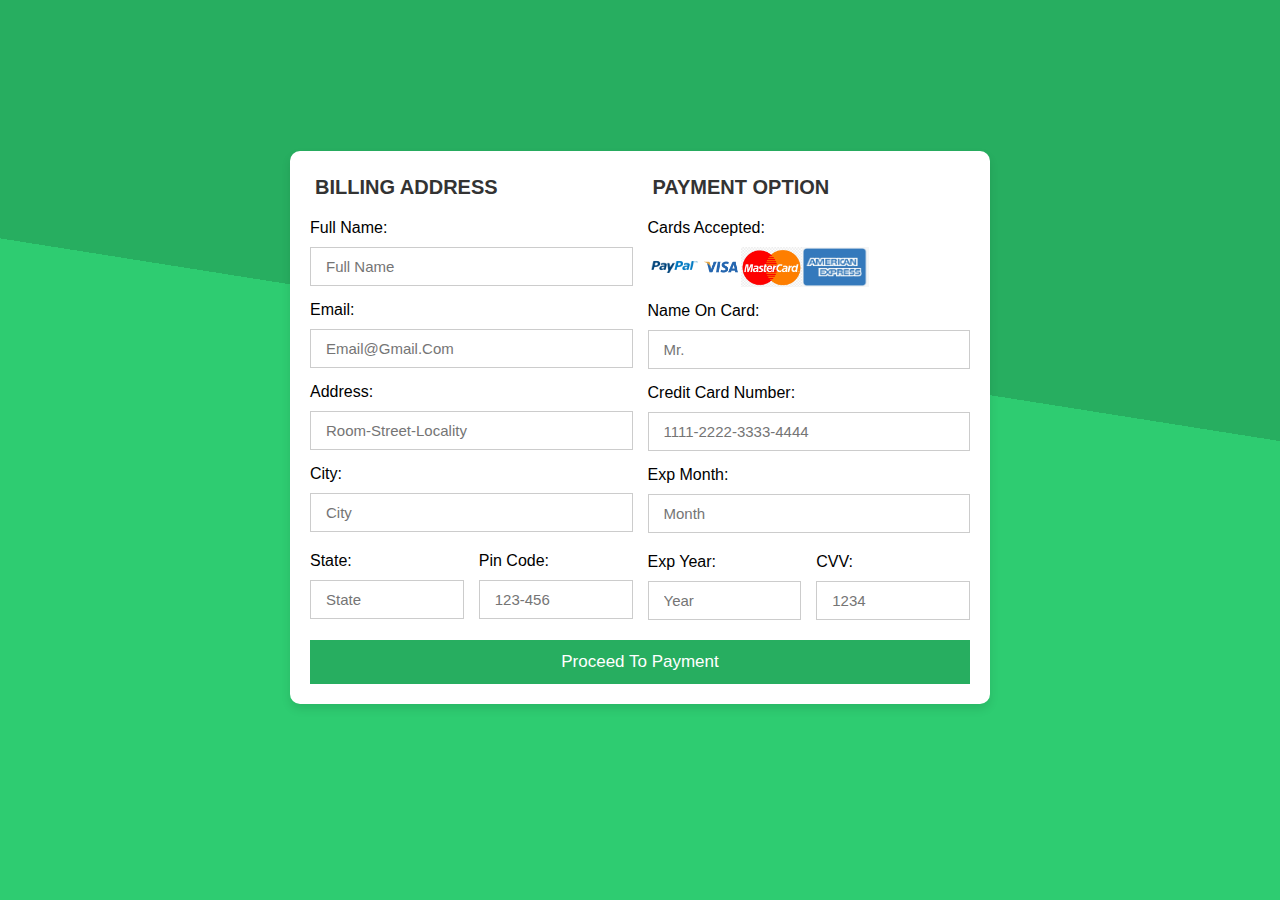
==== day_3/index.html @ 308318cb "day_3 update" ====
<!DOCTYPE html>
<html>
  <head>
    <meta charset="utf-8" />
    <meta http-equiv="X-UA-Compatible" content="IE=edge" />
    <title>Page Title</title>
    <meta name="viewport" content="width=device-width, initial-scale=1" />
    <link rel="stylesheet" type="text/css" media="screen" href="style.css" />
  </head>
  <body>
    <div class="container">
      <form id="form" action="">
        <div class="row">
          <div class="col">
            <h3 class="title">Billing address</h3>
            <div class="inputBox">
              <span>Full Name:</span>
              <input type="text" name="full_name" placeholder="full name" />
            </div>
            <div class="inputBox">
              <span>Email:</span>
              <input type="text" name="email" placeholder="Email@gmail.com" />
            </div>
            <div class="inputBox">
              <span>Address:</span>
              <input
                type="text"
                name="address"
                placeholder="Room-Street-Locality"
              />
            </div>
            <div class="inputBox">
              <span>City:</span>
              <input type="text" name="city" placeholder="city" />
            </div>
            <div class="flex">
              <div class="inputBox">
                <span>State:</span>
                <input type="text" name="state" placeholder="state" />
              </div>
              <div class="inputBox">
                <span>Pin Code:</span>
                <input type="text" name="pin_code" placeholder="123-456" />
              </div>
            </div>
          </div>
          <div class="col">
            <h3 class="title">Payment Option</h3>
            <div class="inputBox">
              <span>Cards accepted:</span>
              <div class="container_img">
                <img src="images/paypal.webp" />
                <img src="images/visa.png" />
                <img src="images/master.png" />
                <img src="images/american.png" />
              </div>
            </div>
            <div class="inputBox">
              <span>Name on card:</span>
              <input type="text" name="name_on_card" placeholder="mr." />
            </div>

            <div class="inputBox">
              <span>Credit Card number:</span>
              <input
                type="number"
                name="credit_card_number"
                placeholder="1111-2222-3333-4444"
              />
            </div>
            <div class="inputBox">
              <span>Exp Month:</span>
              <input type="text" name="exp_month" placeholder="month" />
            </div>
            <div class="flex">
              <div class="inputBox">
                <span>Exp Year:</span>
                <input type="number" name="exp_year" placeholder="year" />
              </div>
              <div class="inputBox">
                <span>CVV:</span>
                <input type="text" name="cvv" placeholder="1234" />
              </div>
            </div>
          </div>
        </div>
        <input
          type="submit"
          value="Proceed to payment"
          class="submit_btn"
          onclick="myFunction()"
        />
      </form>
      <!-- <div class="h2" id="show">
        <h2 class="name" value="fname">
          Full Name: <span id="full_name"></span>
        </h2>
        <h2 class="email" value="email">Email:<span id="email"></span></h2>
        <h2 class="address" value="address">
          Address:<span id="address"></span>
        </h2>
        <h2 class="city" value="city">City:<span id="city"></span></h2>
        <div>
          <h2 class="state" value="state">State:<span id="state"></span></h2>
          <h2 class="code" value="code">
            Pin Code:<span id="pin_code"></span>
          </h2>
        </div>
      </div> -->
    </div>
    <script src="script.js"></script>
  </body>
</html>
---- day_3/style.css ----
* {
  box-sizing: border-box;
  margin: 0;
  padding: 0;
  outline: none;
  border: none;
  text-transform: capitalize;
  transition: all 0.2s linear;
  font-family: "Roboto", sans-serif;
}

.container {
  display: flex;
  justify-content: center;
  align-items: center;
  padding: 25px;
  min-height: 100vh;
  background: linear-gradient(9deg, #2ecc71 60%, #27ae60 40%);
  padding-bottom: 70px;
}
.container form {
  padding: 20px;
  width: 700px;
  background-color: #fff;
  box-shadow: 0 5px 10px rgba(0, 0, 0, 0.1);
  border-radius: 10px;
}
.container form .row {
  display: flex;
  flex-wrap: wrap;
  gap: 15px;
}
.container form .row .col {
  flex: 1 1 250px;
}
.container form .row .col .title {
  font-size: 20px;
  color: #333;
  padding: 5px;
  text-transform: uppercase;
}
.container form .row .col .inputBox {
  margin: 15px 0;
}
.container form .row .col .inputBox span {
  margin-bottom: 10px;
  display: block;
  font-weight: 500;
}
.container form .row .col .inputBox input {
  width: 100%;
  border: 1px solid #ccc;
  padding: 10px 15px;
  font-size: 15px;
}
.container form .row .col .inputBox input:focus {
  border: 1.9px solid #000;
}
.container form .row .col .flex {
  display: flex;
  gap: 15px;
}
.container form .row .col .flex .inputBox {
  margin-top: 5px;
}
.container form .submit_btn {
  width: 100%;
  padding: 12px;
  font-size: 17px;
  background-color: #27ae60;
  color: #fff;
  margin-top: 5px;
  cursor: pointer;
}
.container form .submit_btn:hover {
  background-color: #2ecc71;
}

.container_img {
  display: flex;
  width: 40px;
  height: 40px;
  text-transform: none;
}
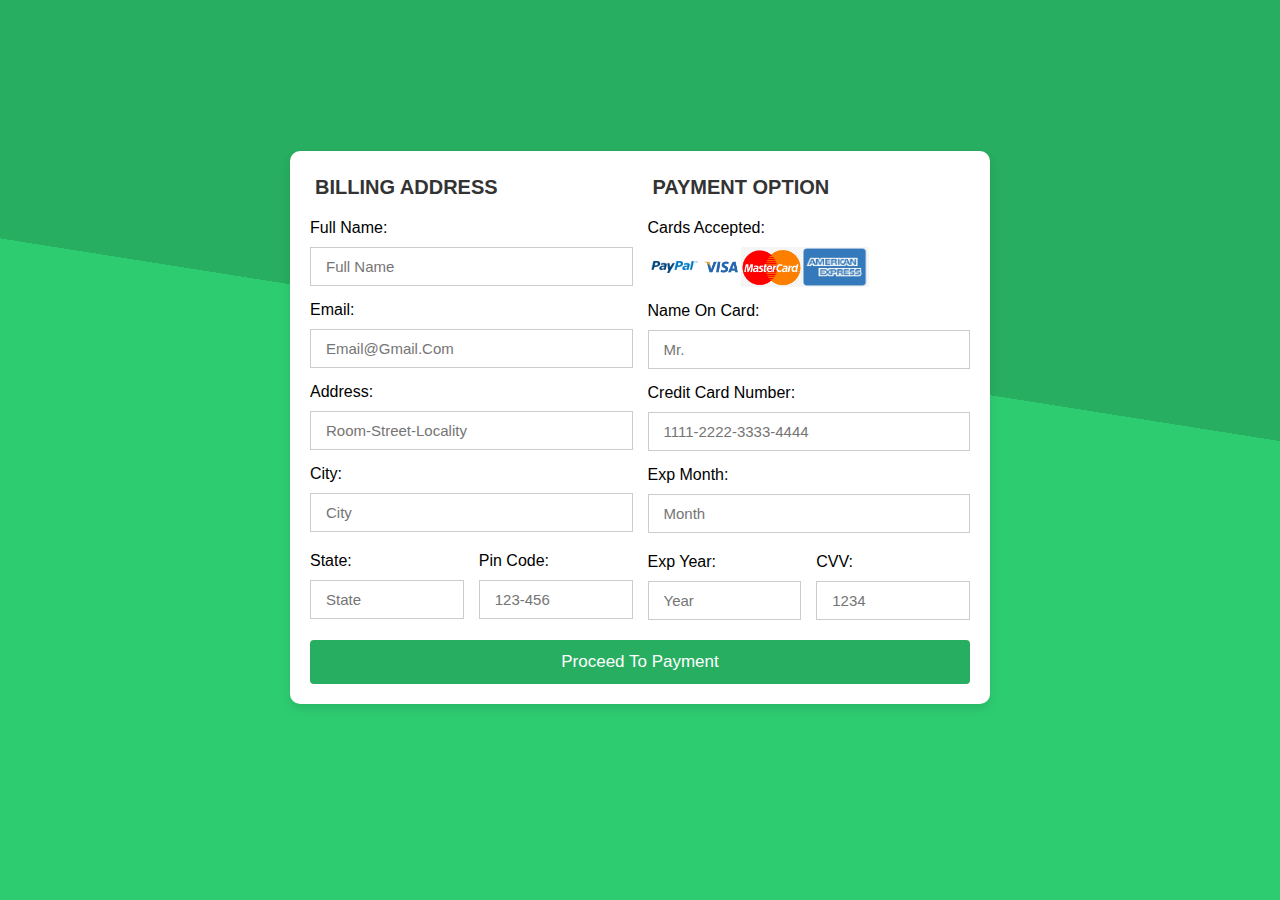
==== commit 73588f22: "add the confirmation" ====
--- a/day_3/index.html
+++ b/day_3/index.html
@@ -88,25 +88,15 @@
           type="submit"
           value="Proceed to payment"
           class="submit_btn"
-          onclick="myFunction()"
+          onclick="openPopup()"
         />
       </form>
-      <!-- <div class="h2" id="show">
-        <h2 class="name" value="fname">
-          Full Name: <span id="full_name"></span>
-        </h2>
-        <h2 class="email" value="email">Email:<span id="email"></span></h2>
-        <h2 class="address" value="address">
-          Address:<span id="address"></span>
-        </h2>
-        <h2 class="city" value="city">City:<span id="city"></span></h2>
-        <div>
-          <h2 class="state" value="state">State:<span id="state"></span></h2>
-          <h2 class="code" value="code">
-            Pin Code:<span id="pin_code"></span>
-          </h2>
-        </div>
-      </div> -->
+    </div>
+    <div class="pop_up" id="pop_up">
+      <img src="images/tick.png" />
+      <h2>Thank You!</h2>
+      <p>Your payment has been successfully submitted.</p>
+      <button type="button" onclick="closePopup()">OK</button>
     </div>
     <script src="script.js"></script>
   </body>
--- a/day_3/style.css
+++ b/day_3/style.css
@@ -71,6 +71,7 @@
   color: #fff;
   margin-top: 5px;
   cursor: pointer;
+  border-radius: 4px;
 }
 .container form .submit_btn:hover {
   background-color: #2ecc71;
@@ -82,3 +83,45 @@
   height: 40px;
   text-transform: none;
 }
+
+.pop_up {
+  width: 400px;
+  background: #fff;
+  border-radius: 6px;
+  position: absolute;
+  top: -50%;
+  left: 50%;
+  transform: translate(-50%, 50%) scale(1);
+  text-align: center;
+  padding: 0 30px 30px;
+  color: #333;
+  visibility: hidden;
+  transition: transform 0.4s top 0.4s;
+}
+.open-popup {
+  visibility: visible;
+  left: 50%;
+  transform: translate(-50%, 150%) scale(1);
+}
+.pop_up img {
+  width: 100px;
+  margin-top: -50px;
+  border-radius: 100%;
+}
+.pop_up h2 {
+  font-size: 38px;
+  font-weight: 500;
+  margin: 30px 0 10px;
+}
+.pop_up button {
+  width: 100%;
+  margin-top: 50px;
+  padding: 10px 0;
+  background: #6fd649;
+  color: #fff;
+  border: 0;
+  outline: none;
+  font-size: 18px;
+  border-radius: 4px;
+  cursor: pointer;
+}
